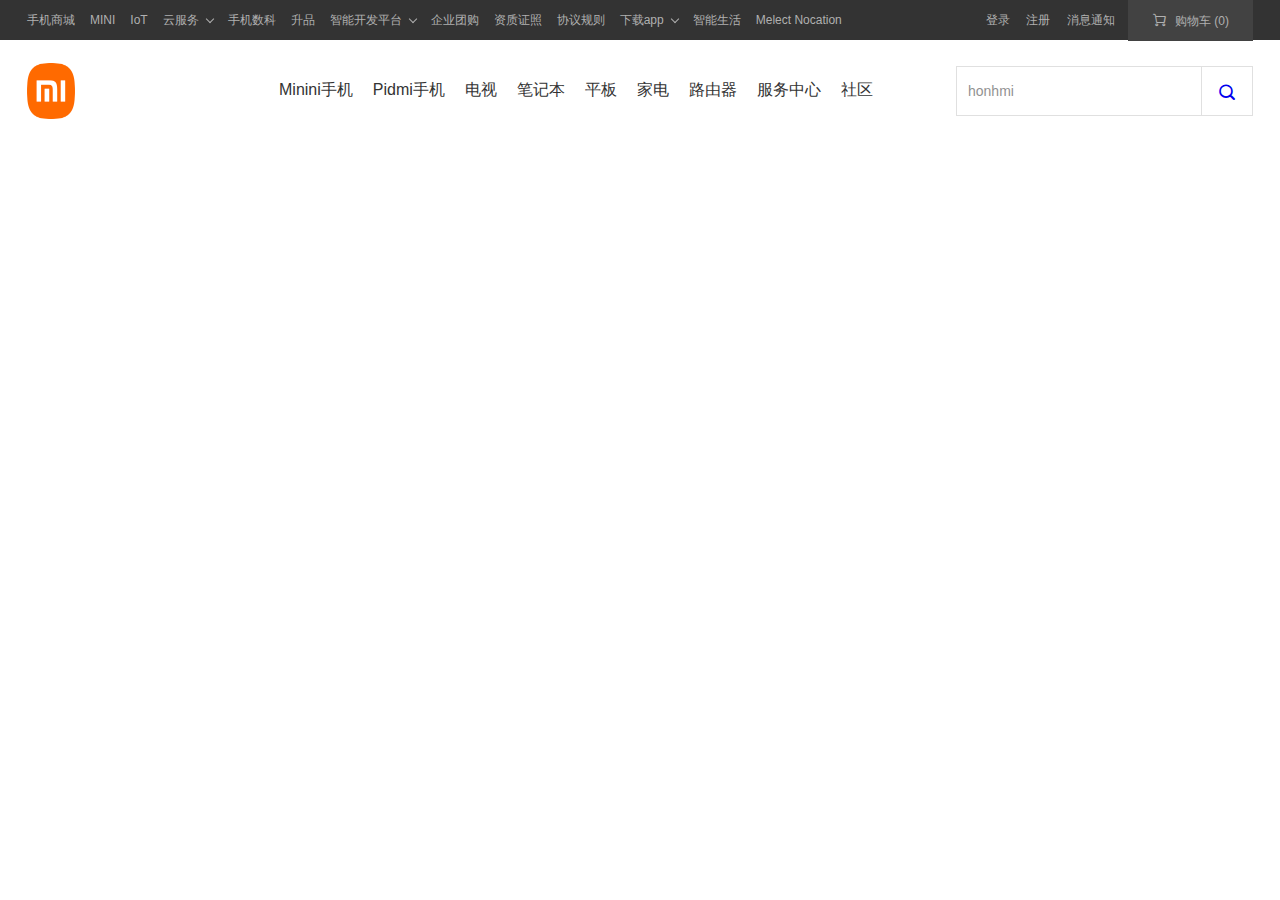
==== index.html @ 2554b826 "03头部完成" ====
<!DOCTYPE html>
<html lang="en">

<head>
  <meta charset="UTF-8">
  <meta http-equiv="X-UA-Compatible" content="IE=edge">
  <meta name="viewport" content="width=device-width, initial-scale=1.0">
  <title>code</title>
  <meta name="description" content="个人练习的code">
  <link rel="stylesheet" href="./src/css/global.css">
  <link rel="stylesheet" href="./src/css/base.css">
  <link rel="stylesheet" href="./src/css/index.css">
  <link rel="stylesheet" href="./src/fonts/iconfont.css">
</head>

<body>
  <!-- header start -->
  <header class="header">
    <!-- site-topbar start -->
    <div class="site-topbar">
      <!-- container start -->
      <div class="container clearfix">
        <nav class="topbar-nav">
          <ul>
            <li><a href="#">手机商城</a></li>
            <li><a href="#">MINI</a></li>
            <li><a href="#">IoT</a></li>
            <li class="submenu active"><a href="#">云服务</a>
            <div class="submenu-list">
              <ul>
                <li><a href="#"><em class="iconfont icon-iconfonticon5"></em> 通讯录</a></li>
                <li><a href="#"><em class="iconfont icon-iconfonticon5"></em> 短信</a></li>
                <li><a href="#"><em class="iconfont icon-iconfonticon5"></em> 云相册</a></li>
                <li><a href="#"><em class="iconfont icon-iconfonticon5"></em> 手机云盘</a></li>
                <li><a href="#"><em class="iconfont icon-iconfonticon5"></em> 笔记（便签）</a></li>
              </ul>
            </div>
            </li>
            <li><a href="#">手机数科</a></li>
            <li><a href="#">升品</a></li>
            <li class="submenu"><a href="#">智能开发平台</a></li>
            <li><a href="#">企业团购</a></li>
            <li><a href="#">资质证照</a></li>
            <li><a href="#">协议规则</a></li>
            <li class="submenu active"><a href="#">下载app</a>
            <div class="appcode">
                <img src="./src/images/wx-img.png" width="87" height="87" alt="下载">
                <p>小米商城APP</p>
              </div>
            </li>
            <li><a href="#">智能生活</a></li>
            <li><a href="#">Melect Nocation</a></li>
          </ul>
        </nav>
        <div class="topbar-cart">
          <a href="#" class="cart-mini">
            <em class="iconfont icon-gouwuche1"></em>
            购物车
            <span>(0)</span>
          </a>
          <div class="cart-menu">购物车中还没有商品，赶紧选购吧！</div>
        </div>
        <div class="topbar-info">
          <a href="#">登录</a>
          <a href="#">注册</a>
          <a href="#">消息通知</a>
        </div>
      </div>
    </div>
    <!-- end site-topbar -->
    <!-- site-header  start-->
    <div class="site-header">
      <div class="container">
        <div class="header-logo">
          <a href="#">
            <img src="./src/images/logo-mi2.png" width="48" height="56" alt="">
          </a>
        </div>
        <nav class="header-nav">
          <ul class="nav-list">
            <li><a href="#">Minini手机</a></li>
            <li><a href="#">Pidmi手机</a></li>
            <li><a href="#">电视</a></li>
            <li><a href="#">笔记本</a></li>
            <li><a href="#">平板</a></li>
            <li><a href="#">家电</a></li>
            <li><a href="#">路由器</a></li>
            <li><a href="#">服务中心</a></li>
            <li><a href="#">社区</a></li>
          </ul>
        </nav>
        <div class="header-search">
          <input type="text" class="search-txt" placeholder="honhmi" />
          <a href="#" class="search-btn iconfont icon-fangdajing"></a>
        </div>
      </div>
    </div>
    <!-- end site-header  -->
  </header>
  <!-- end header -->
    <main class="page">
    <section class="focus-slider container">
      <div class="category"></div>
      <div class="swiper"></div>
    </section>
  </main>
</body>

</html>
---- src/css/global.css ----
@charset "utf-8";

/* --------------------重置样式-------------------------------- */

body,
h1,
h2,
h3,
h4,
h5,
h6,
hr,
p,
blockquote,
dl,
dt,
dd,
ul,
ol,
li,
button,
input,
textarea,
th,
td {
  margin: 0;
  padding: 0;
}

/* 设置默认字体 */
body {
  font-size: 14px;
  font-style: normal;
  font-family: -apple-system, BlinkMacSystemFont, segoe ui, Roboto, helvetica
      neue, Arial, noto sans, sans-serif, apple color emoji, segoe ui emoji, segoe
      ui symbol, noto color emoji;
}

/* 字体太小用户体检不好，让small恢复12px */
small {
  font-size: 12px;
}

h1 {
  font-size: 18px;
}

h2 {
  font-size: 16px;
}

h3 {
  font-size: 14px;
}

h4,
h5,
h6 {
  font-size: 100%;
}

ul,
ol {
  list-style: none;
}

a {
  text-decoration: none;
  background-color: transparent;
}

a:hover,
a:active {
  outline-width: 0;
  text-decoration: none;
}

/* 重置表格 */
table {
  border-collapse: collapse;
  border-spacing: 0;
}

/* 重置hr */
hr {
  border: 0;
  height: 1px;
}

/* 图形图片 */
img {
  border-style: none;
}

img:not([src]) {
  display: none;
}

svg:not(:root) {
  overflow: hidden;
}

/* 下面的操作是针对于html5页面布局准备的，不支持ie6~8以及其他低版本的浏览器 */
html {
  /* 禁用系统默认菜单 */
  -webkit-touch-callout: none;
  /* 关闭iphone & Android的浏览器纵向和横向模式中自动调整字体大小的功能 */
  -webkit-text-size-adjust: 100%;
}

input,
textarea,
button,
a {
  /* 表单或者a标签在手机点击时会出现边框或彩色的背景区域，意思是去除点击背景框 */
  -webkit-tap-highlight-color: rgba(0, 0, 0, 0);
}

/* 重置html5元素的默认样式 */
article,
aside,
details,
figcaption,
figure,
footer,
header,
main,
menu,
nav,
section,
summary {
  display: block;
}

audio,
canvas,
progress,
video {
  display: inline-block;
}

audio:not([controls]),
video:not([controls]) {
  display: none;
  height: 0;
}

progress {
  vertical-align: baseline;
}

mark {
  background-color: #ff0;
  color: #000;
}

sub,
sup {
  position: relative;
  font-size: 75%;
  line-height: 0;
  vertical-align: baseline;
}

sub {
  bottom: -0.25em;
}

sup {
  top: -0.5em;
}

button,
input,
select,
textarea {
  font-size: 100%;
  outline: 0;
}

button,
input {
  overflow: visible;
}

button,
select {
  text-transform: none;
}

textarea {
  overflow: auto;
}

button,
html [type="button"],
[type="reset"],
[type="submit"] {
  -webkit-appearance: button;
}

button::-moz-focus-inner,
[type="button"]::-moz-focus-inner,
[type="reset"]::-moz-focus-inner,
[type="submit"]::-moz-focus-inner {
  border-style: none;
  padding: 0;
}

button:-moz-focusring,
[type="button"]:-moz-focusring,
[type="reset"]:-moz-focusring,
[type="submit"]:-moz-focusring {
  outline: 1px dotted ButtonText;
}

[type="checkbox"],
[type="radio"] {
  box-sizing: border-box;
  padding: 0;
}

[type="number"]::-webkit-inner-spin-button,
[type="number"]::-webkit-outer-spin-button {
  height: auto;
}

[type="search"] {
  -webkit-appearance: textfield;
  outline-offset: -2px;
}

[type="search"]::-webkit-search-cancel-button,
[type="search"]::-webkit-search-decoration {
  -webkit-appearance: none;
}

::-webkit-input-placeholder {
  color: inherit;
  opacity: 0.54;
}

::-webkit-file-upload-button {
  -webkit-appearance: button;
  font: inherit;
}
---- src/css/base.css ----
@font-face {
  font-family: 'PingFangSCRegular';
  src: url('../fonts/PingFangSCRegular.ttf') format('truetype');
}
/* 使用继承性给Body字体 */
body {
  font: 14px/1.5 PingFangSCRegular, Arial, Microsoft Yahei;
  color: #333;
  background-color: #fff;
  min-width: 1226px;
}

.container {
  width: 1226px;
  margin: 0 auto;
}

.clearfix:after {
  display: block;
  content:'';
  clear: both;
}
.db{
  display: block;
}

.dib{
  display: inline-block;
}

.tac {
  text-align: center;
}
---- src/css/index.css ----
.site-topbar {
  height: 40px;
  background-color: #333;
  font-size: 12px;
  line-height: 40px;
}
.site-topbar  a {
  color: #B0B0B0;
}
.site-topbar .topbar-nav > ul > li {
  float: left;
  margin-right: 15px;
}
.site-topbar .topbar-nav > ul > li.submenu {
  padding-right: 14px;
  position: relative;
}  
.site-topbar .topbar-nav > ul > li.submenu::after {
  position: absolute;
  top: 50%;
  right: 0;
  display: block;
  content: '';
  width: 5px;
  height: 5px;
  border-right: 1px solid #B0B0B0;
  border-bottom: 1px solid #B0B0B0;
  transform:  translateY(-4px) rotate(45deg);
  transition:  transform .2s ease 0s;
}
/* 鼠标触控 箭头旋转 */
.site-topbar .topbar-nav > ul > li.submenu:hover::after{
  transform: translateY(0) rotate(225deg);
  border-color: #fff;
}
/* 实心三角形  */
.site-topbar .topbar-nav > ul > li.active::before{
  position: absolute;
  bottom: 0;
  left: 50%;
  content: '';
  width: 0;
  height: 0;
  margin-left: -3px;
  border: 6px solid transparent;
  border-bottom-color: #fff;
  display: none;
}
.site-topbar .topbar-nav > ul > li.active:hover::before{
  display: block;
}
.site-topbar .topbar-info {
  float: right;
}

.site-topbar .topbar-info a {
  margin-right: 13px;
}
.site-topbar .topbar-nav > ul > li a:hover,
.site-topbar .topbar-info > a:hover {
  color: #fff;
}
/* 购物车 */
 .site-topbar .topbar-cart {
  position: relative;
float: right;
} 
 .site-topbar .topbar-cart .cart-mini {
  display: block;
  background-color: #424242;
  padding: 0 24px;
} 
.site-topbar .topbar-cart .cart-mini em{
  margin-right: 4px;
  vertical-align: -1px;
  font-size: 16px;
}

.site-topbar .topbar-cart .cart-mini:hover{
  color: #FF6A00;
  background-color: #fff;
}
/* 购物车菜单 */

.site-topbar .topbar-cart .cart-menu {
  position: absolute;
  top: 40px;
  right: 0;
  width: 316px;
  /* height: 50px; */
  background-color: #fff;
  text-align: center;
  /* padding:25px 0 25px; */
  box-shadow: 0px 1px 7px 0px rgba(0,0,0,0.3);
  /* yincang */
  height: 0;
  overflow: hidden;
  transition: height 0.3s,padding 0.3s;
  z-index: 10;
}
/* 显示  */
.site-topbar .topbar-cart:hover .cart-menu  {
  padding: 25px 0 25px;
  height: 50px;
  
}
/* 云服务 */
.site-topbar .topbar-nav > ul > li.submenu  .submenu-list{
  position: absolute;
  top: 40px;
  left: 50%;
  margin-left: -52.5px;
  width: 105px;
  background-color: #fff;
  box-shadow: 0px 1px 7px 0px rgba(0,0,0,0.3);
  /* 动画  */
  height: 0;
  overflow: hidden;
  transition: height .2s;
}

.site-topbar .topbar-nav > ul > li.submenu:hover .submenu-list {
  height: 180px;
}

.site-topbar .topbar-nav  .submenu-list > ul > li {
  line-height: 35px;
}
.site-topbar .topbar-nav > ul > li.submenu .submenu-list ul > li >a  em {
  width: 16px;
  height: 16px;
  margin: 0 3px 0 6px;
}

.site-topbar .submenu-list > ul > li > a:hover {
  color: #FF6A00;
}
/* 下载APP */
.site-topbar .topbar-nav > ul > li.submenu .appcode {
  position: absolute;
  top: 40px;
  left: 50%;
  margin-left: -62px;
  width: 124px;
  height: 0;
  background-color: #fff;
  box-shadow: 0px 1px 7px 0px rgba(0,0,0,0.3);
  transition: all .2s;
  text-align: center;
  font-size: 14px;
  line-height: 1;
  color: #333;
  height: 0;
  overflow: hidden;
}
.site-topbar .topbar-nav > ul > li.submenu .appcode > img {
  display: block;
  margin: 17px auto 16px;
}
.site-topbar .topbar-nav > ul > li.submenu:hover .appcode {
  height: 148px;
}

/* 头部 */

.site-header .header-logo{
  float: left;
  margin-top: 23px;
}

.site-header .header-nav {
  float: left;
}

/* 搜索框 */
.site-header .header-search {
  width: 297px;
  float: right;
  margin-top: 25px;
  background-color: #FF6A00;
}
.site-header .header-search .search-txt {
  width: 245px;
  height: 50px;
  border: 1px solid #e0e0e0;
  border-right: none;
  color: #333;
  font-size: 14px;
  line-height: 50px;
  padding: 0 11px;
  box-sizing: border-box;
  float: left;
}
.site-header .header-search .search-btn {
  display: block;
  width: 52px;
  height: 50px;
  background-color: #fff;
  border: 1px solid #e0e0e0;
  box-sizing: border-box;
  float: left;
  font-size: 18px;
  text-align: center;
  line-height: 50px;
}
.site-header .header-search .search-btn:hover{
  background-color: #FF6A00;
  color: #fff;
  border-color: #FF6A00;
}
/* 鼠标触碰到后整体颜色发生变化 */
.site-header .header-search:hover .search-txt,
.site-header .header-search:hover.search-btn{
  border-color: #9d9999;
}
/* 鼠标点击获取焦点时，边框样式停留 */
.site-header .header-search .search-txt:focus,
.site-header  .header-search .search-txt:focus + .search-btn{
  border-color: #FF6A00;
}
/* logo */
.site-header .header-logo a:active img{
  transform: scale(0.6);
}
.site-header .header-nav .nav-list{
  margin-left: 194px;
}
.site-header .header-nav .nav-list> li {
  float: left;
  padding: 38px 10px;
}
.site-header .header-nav .nav-list> li > a {
  font-size: 16px;
  color: #333;
}
.site-header .header-nav .nav-list> li > a:hover {
  color: #FF6A00;
}
---- src/fonts/iconfont.css ----
@font-face {
  font-family: 'iconfont';
  src: url('iconfont.eot?t=1548064192113'); /* IE9 */
  src: url('iconfont.eot?t=1548064192113#iefix') format('embedded-opentype'),
    /* IE6-IE8 */
      url('[data-uri]')
      format('woff2'),
    url('iconfont.woff?t=1548064192113') format('woff'),
    url('iconfont.ttf?t=1548064192113') format('truetype'),
    /* chrome, firefox, opera, Safari, Android, iOS 4.2+ */
      url('iconfont.svg?t=1548064192113#iconfont') format('svg'),
    /* iOS 4.1- */
      url('//at.alicdn.com/t/c/font_3614949_z9vpbly469.woff2?t=1661675355463')
      format('woff2'),
    url('//at.alicdn.com/t/c/font_3614949_z9vpbly469.woff?t=1661675355463')
      format('woff'),
    url('//at.alicdn.com/t/c/font_3614949_z9vpbly469.ttf?t=1661675355463')
      format('truetype');
}

.iconfont {
  font-family: 'iconfont' !important;
  font-size: 16px;
  font-style: normal;
  -webkit-font-smoothing: antialiased;
  -moz-osx-font-smoothing: grayscale;
}

.icon-15tianwuliyoutuihuo:before {
  content: '\e606';
}

.icon-liwu:before {
  content: '\e657';
}

.icon-iconfonticon5:before {
  content: '\e615';
}

.icon-shouji01:before {
  content: '\e622';
}

.icon-gouwuche:before {
  content: '\e653';
}

.icon-icon:before {
  content: '\e666';
}

.icon-zhizhen:before {
  content: '\e64d';
}

.icon-jiantou2:before {
  content: '\e63e';
}

.icon-youjiantou:before {
  content: '\e658';
}

.icon-buoumaotubiao46:before {
  content: '\e629';
}

.icon-jiantouyou:before {
  content: '\e62a';
}

.icon-fangdajing:before {
  content: '\e63d';
}

.icon-jiantou:before {
  content: '\e616';
}

.icon-jiantou_zuo:before {
  content: '\e617';
}

.icon-duihua:before {
  content: '\e710';
}

.icon-dianhuaqia:before {
  content: '\e733';
}

.icon-chongzhijilu:before {
  content: '\e64c';
}

.icon-gouwuche1:before {
  content: '\e735';
}

.icon-kefu:before {
  content: '\e6ab';
}

.icon-liwu1:before {
  content: '\e62b';
}

.icon-qitianwuliyoutuihuan:before {
  content: '\e63f';
}

.icon-F:before {
  content: '\e61f';
}

.icon-xiangyou2:before {
  content: '\e776';
}
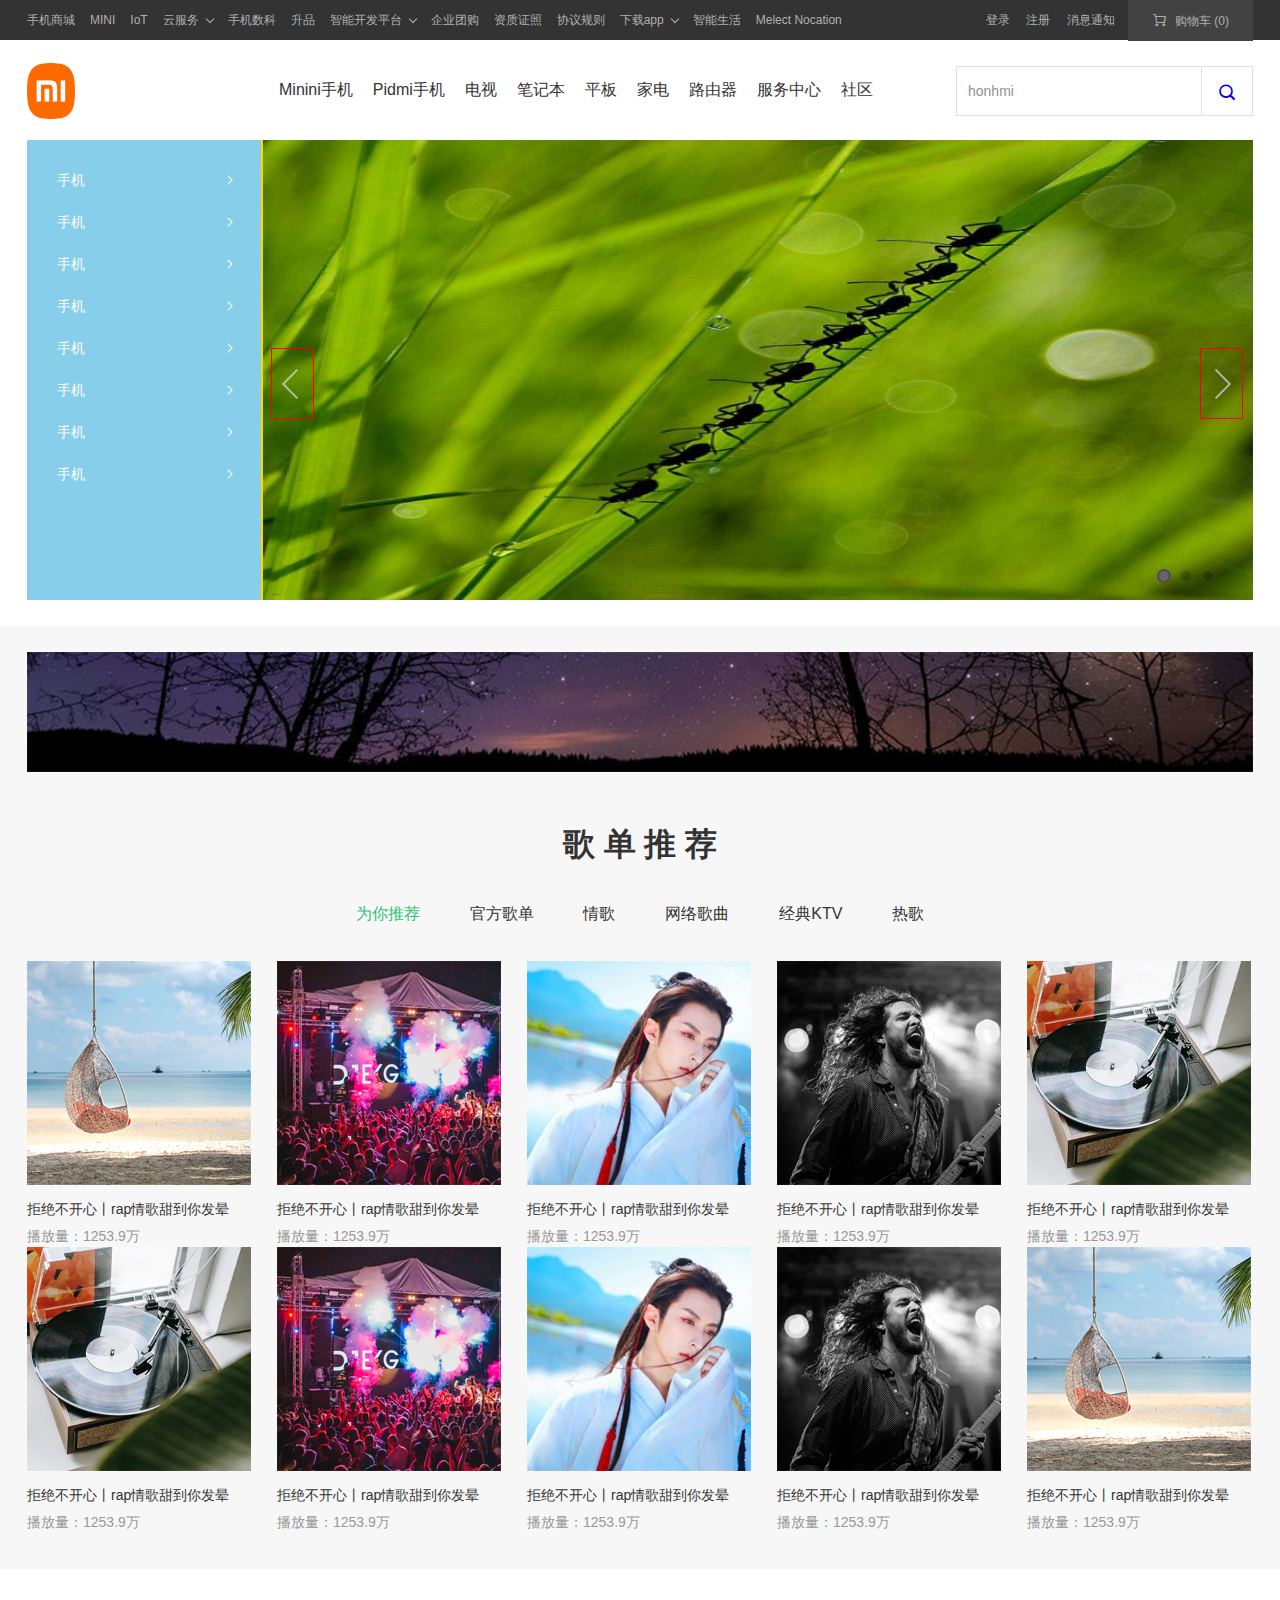
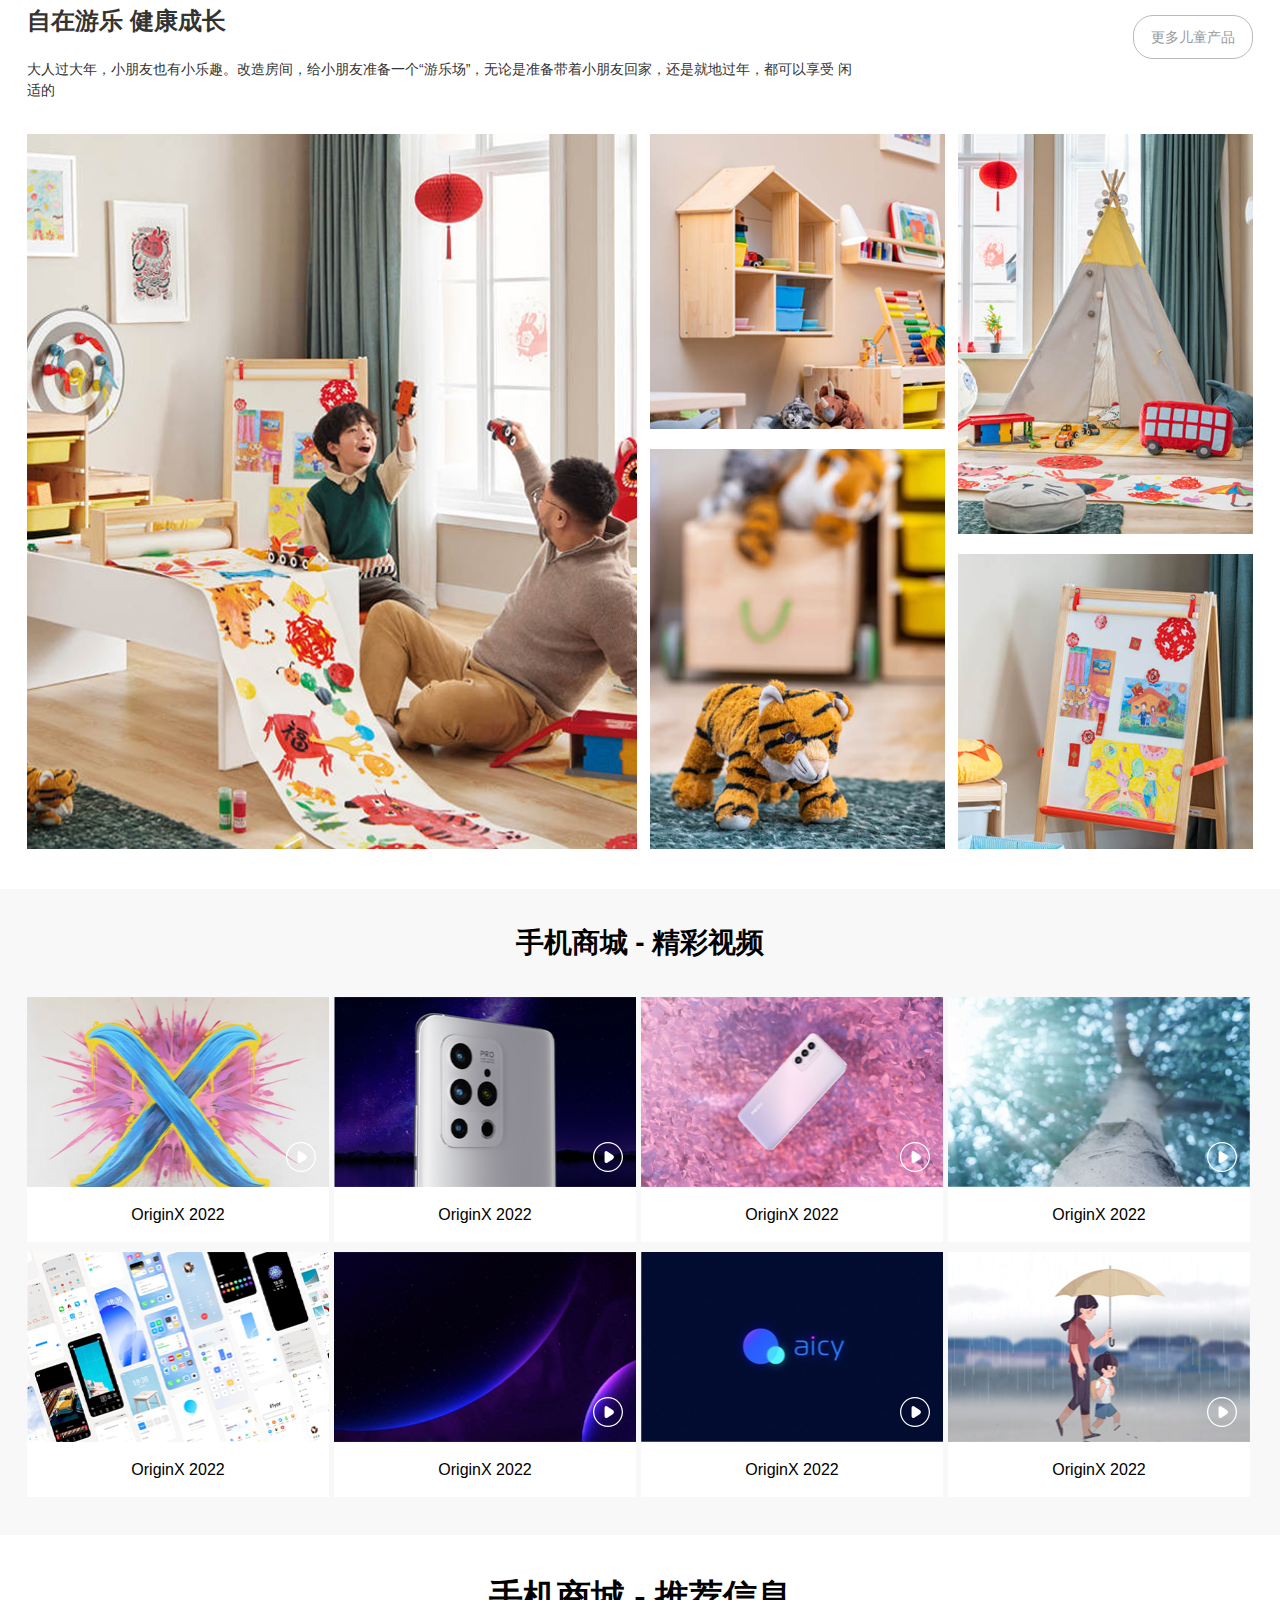
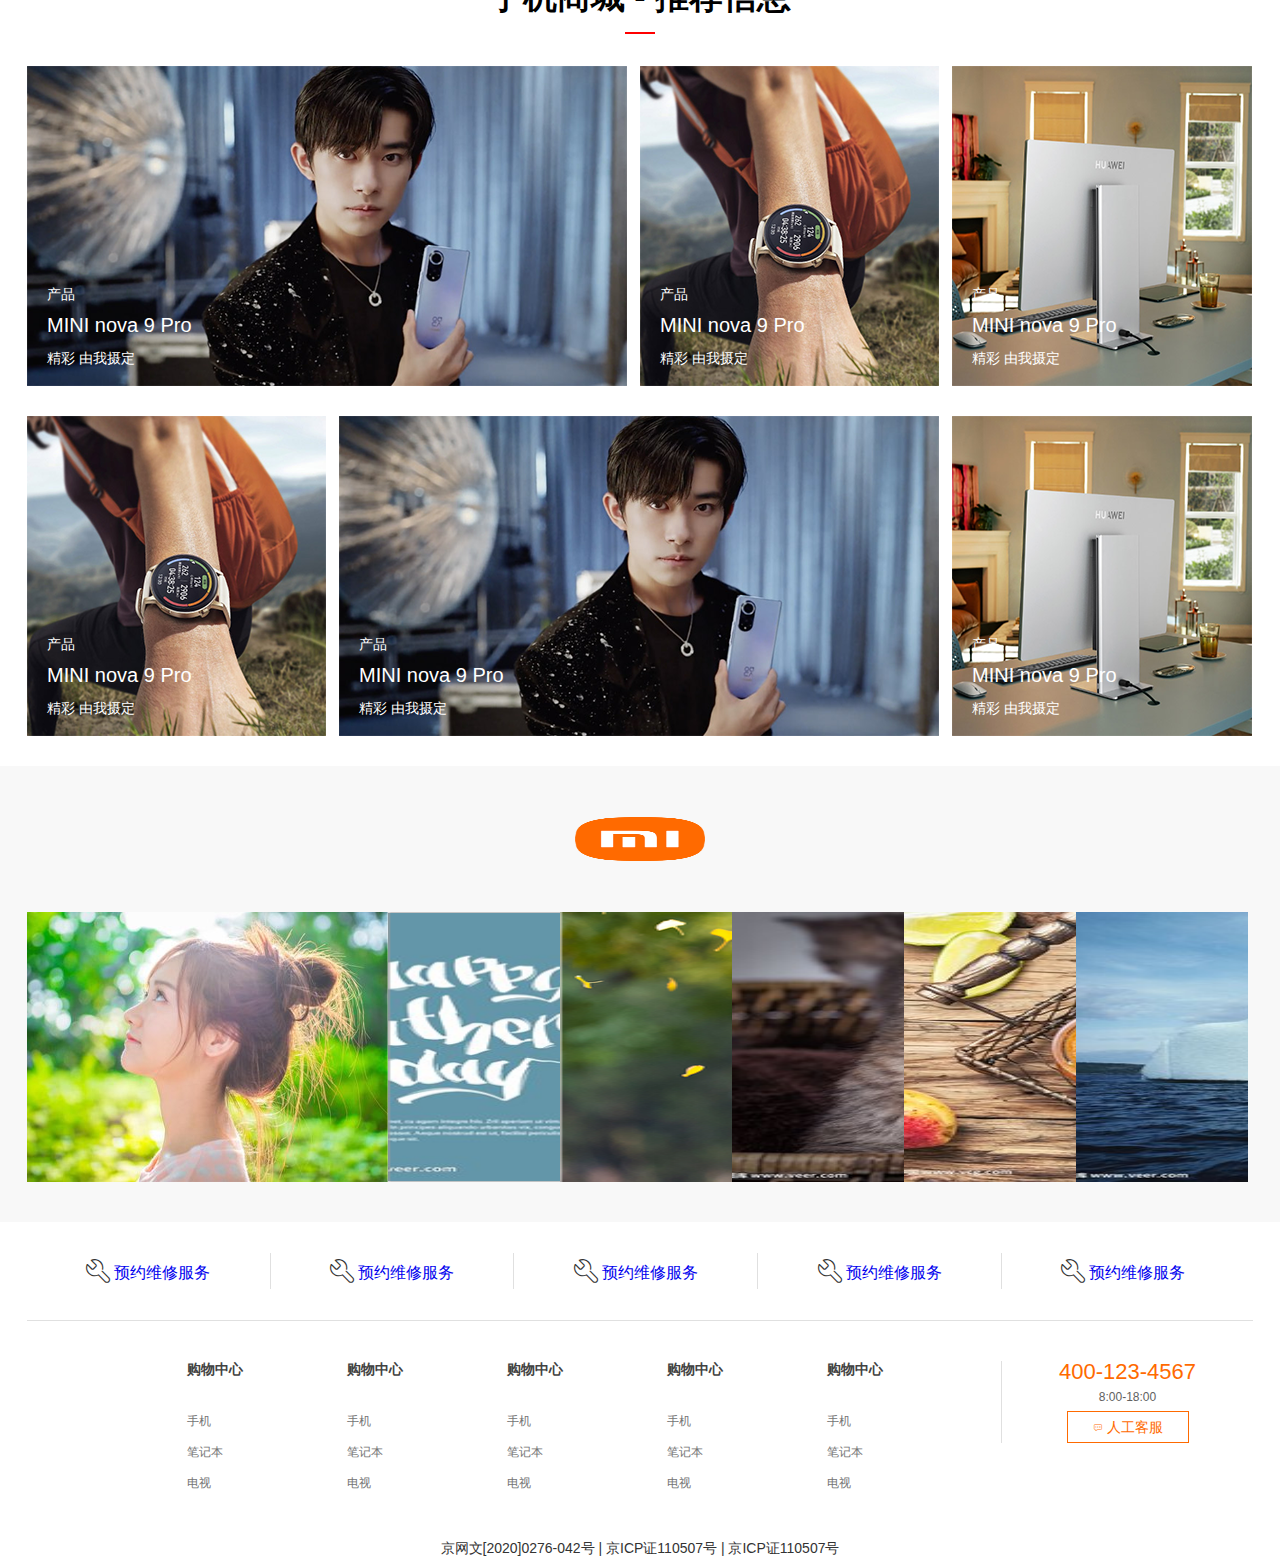
==== commit 286b6dd9: "04pc端完成" ====
--- a/index.html
+++ b/index.html
@@ -9,6 +9,7 @@
   <meta name="description" content="个人练习的code">
   <link rel="stylesheet" href="./src/css/global.css">
   <link rel="stylesheet" href="./src/css/base.css">
+  <link rel="stylesheet" href="./src/css/swiper-bundle.min.css">
   <link rel="stylesheet" href="./src/css/index.css">
   <link rel="stylesheet" href="./src/fonts/iconfont.css">
 </head>
@@ -26,15 +27,15 @@
             <li><a href="#">MINI</a></li>
             <li><a href="#">IoT</a></li>
             <li class="submenu active"><a href="#">云服务</a>
-            <div class="submenu-list">
-              <ul>
-                <li><a href="#"><em class="iconfont icon-iconfonticon5"></em> 通讯录</a></li>
-                <li><a href="#"><em class="iconfont icon-iconfonticon5"></em> 短信</a></li>
-                <li><a href="#"><em class="iconfont icon-iconfonticon5"></em> 云相册</a></li>
-                <li><a href="#"><em class="iconfont icon-iconfonticon5"></em> 手机云盘</a></li>
-                <li><a href="#"><em class="iconfont icon-iconfonticon5"></em> 笔记（便签）</a></li>
-              </ul>
-            </div>
+              <div class="submenu-list">
+                <ul>
+                  <li><a href="#"><em class="iconfont icon-iconfonticon5"></em> 通讯录</a></li>
+                  <li><a href="#"><em class="iconfont icon-iconfonticon5"></em> 短信</a></li>
+                  <li><a href="#"><em class="iconfont icon-iconfonticon5"></em> 云相册</a></li>
+                  <li><a href="#"><em class="iconfont icon-iconfonticon5"></em> 手机云盘</a></li>
+                  <li><a href="#"><em class="iconfont icon-iconfonticon5"></em> 笔记（便签）</a></li>
+                </ul>
+              </div>
             </li>
             <li><a href="#">手机数科</a></li>
             <li><a href="#">升品</a></li>
@@ -43,7 +44,7 @@
             <li><a href="#">资质证照</a></li>
             <li><a href="#">协议规则</a></li>
             <li class="submenu active"><a href="#">下载app</a>
-            <div class="appcode">
+              <div class="appcode">
                 <img src="./src/images/wx-img.png" width="87" height="87" alt="下载">
                 <p>小米商城APP</p>
               </div>
@@ -70,7 +71,7 @@
     <!-- end site-topbar -->
     <!-- site-header  start-->
     <div class="site-header">
-      <div class="container">
+      <div class="container clearfix">
         <div class="header-logo">
           <a href="#">
             <img src="./src/images/logo-mi2.png" width="48" height="56" alt="">
@@ -98,12 +99,537 @@
     <!-- end site-header  -->
   </header>
   <!-- end header -->
-    <main class="page">
+  <main class="page">
     <section class="focus-slider container">
-      <div class="category"></div>
-      <div class="swiper"></div>
+      <div class="category">
+        <ul>
+          <li><a href="#"><em class="iconfont icon-jiantou"></em>手机</a>
+            <div class="navs">
+              <a href="#"><img src="./src/images/grid-mi-05.webp" width="40" alt="小米啊">RedMi K60</a>
+              <a href="#"><img src="./src/images/grid-mi-05.webp" width="40" alt="小米啊">RedMi K60</a>
+              <a href="#"><img src="./src/images/grid-mi-05.webp" width="40" alt="小米啊">RedMi K60</a>
+              <a href="#"><img src="./src/images/grid-mi-05.webp" width="40" alt="小米啊">RedMi K60</a>
+              <a href="#"><img src="./src/images/grid-mi-05.webp" width="40" alt="小米啊">RedMi K60</a>
+              <a href="#"><img src="./src/images/grid-mi-05.webp" width="40" alt="小米啊">RedMi K60</a>
+            </div>
+          </li>
+          <li><a href="#"><em class="iconfont icon-jiantou"></em>手机</a>
+            <div class="navs">
+              <a href="#"><img src="./src/images/grid-mi-05.webp" width="40" alt="小米啊">RedMi K60</a>
+              <a href="#"><img src="./src/images/grid-mi-05.webp" width="40" alt="小米啊">RedMi K60</a>
+              <a href="#"><img src="./src/images/grid-mi-05.webp" width="40" alt="小米啊">RedMi K60</a>
+              <a href="#"><img src="./src/images/grid-mi-05.webp" width="40" alt="小米啊">RedMi K60</a>
+              <a href="#"><img src="./src/images/grid-mi-05.webp" width="40" alt="小米啊">RedMi K60</a>
+              <a href="#"><img src="./src/images/grid-mi-05.webp" width="40" alt="小米啊">RedMi K60</a>
+            </div>
+          </li>
+          <li><a href="#"><em class="iconfont icon-jiantou"></em>手机</a>
+            <div class="navs">
+              <a href="#"><img src="./src/images/grid-mi-05.webp" width="40" alt="小米啊">RedMi K60</a>
+              <a href="#"><img src="./src/images/grid-mi-05.webp" width="40" alt="小米啊">RedMi K60</a>
+              <a href="#"><img src="./src/images/grid-mi-05.webp" width="40" alt="小米啊">RedMi K60</a>
+              <a href="#"><img src="./src/images/grid-mi-05.webp" width="40" alt="小米啊">RedMi K60</a>
+              <a href="#"><img src="./src/images/grid-mi-05.webp" width="40" alt="小米啊">RedMi K60</a>
+              <a href="#"><img src="./src/images/grid-mi-05.webp" width="40" alt="小米啊">RedMi K60</a>
+            </div>
+          </li>
+          <li><a href="#"><em class="iconfont icon-jiantou"></em>手机</a>
+            <div class="navs">
+              <a href="#"><img src="./src/images/grid-mi-05.webp" width="40" alt="小米啊">RedMi K60</a>
+              <a href="#"><img src="./src/images/grid-mi-05.webp" width="40" alt="小米啊">RedMi K60</a>
+              <a href="#"><img src="./src/images/grid-mi-05.webp" width="40" alt="小米啊">RedMi K60</a>
+              <a href="#"><img src="./src/images/grid-mi-05.webp" width="40" alt="小米啊">RedMi K60</a>
+              <a href="#"><img src="./src/images/grid-mi-05.webp" width="40" alt="小米啊">RedMi K60</a>
+              <a href="#"><img src="./src/images/grid-mi-05.webp" width="40" alt="小米啊">RedMi K60</a>
+            </div>
+          </li>
+          <li><a href="#"><em class="iconfont icon-jiantou"></em>手机</a>
+            <div class="navs">
+              <a href="#"><img src="./src/images/grid-mi-05.webp" width="40" alt="小米啊">RedMi K60</a>
+              <a href="#"><img src="./src/images/grid-mi-05.webp" width="40" alt="小米啊">RedMi K60</a>
+              <a href="#"><img src="./src/images/grid-mi-05.webp" width="40" alt="小米啊">RedMi K60</a>
+              <a href="#"><img src="./src/images/grid-mi-05.webp" width="40" alt="小米啊">RedMi K60</a>
+              <a href="#"><img src="./src/images/grid-mi-05.webp" width="40" alt="小米啊">RedMi K60</a>
+              <a href="#"><img src="./src/images/grid-mi-05.webp" width="40" alt="小米啊">RedMi K60</a>
+            </div>
+          </li>
+          <li><a href="#"><em class="iconfont icon-jiantou"></em>手机</a>
+            <div class="navs">
+              <a href="#"><img src="./src/images/grid-mi-05.webp" width="40" alt="小米啊">RedMi K60</a>
+              <a href="#"><img src="./src/images/grid-mi-05.webp" width="40" alt="小米啊">RedMi K60</a>
+              <a href="#"><img src="./src/images/grid-mi-05.webp" width="40" alt="小米啊">RedMi K60</a>
+              <a href="#"><img src="./src/images/grid-mi-05.webp" width="40" alt="小米啊">RedMi K60</a>
+              <a href="#"><img src="./src/images/grid-mi-05.webp" width="40" alt="小米啊">RedMi K60</a>
+              <a href="#"><img src="./src/images/grid-mi-05.webp" width="40" alt="小米啊">RedMi K60</a>
+            </div>
+          </li>
+          <li><a href="#"><em class="iconfont icon-jiantou"></em>手机</a>
+            <div class="navs">
+              <a href="#"><img src="./src/images/grid-mi-05.webp" width="40" alt="小米啊">RedMi K60</a>
+              <a href="#"><img src="./src/images/grid-mi-05.webp" width="40" alt="小米啊">RedMi K60</a>
+              <a href="#"><img src="./src/images/grid-mi-05.webp" width="40" alt="小米啊">RedMi K60</a>
+              <a href="#"><img src="./src/images/grid-mi-05.webp" width="40" alt="小米啊">RedMi K60</a>
+              <a href="#"><img src="./src/images/grid-mi-05.webp" width="40" alt="小米啊">RedMi K60</a>
+              <a href="#"><img src="./src/images/grid-mi-05.webp" width="40" alt="小米啊">RedMi K60</a>
+            </div>
+          </li>
+          <li><a href="#"><em class="iconfont icon-jiantou"></em>手机</a>
+            <div class="navs">
+              <a href="#"><img src="./src/images/grid-mi-05.webp" width="40" alt="小米啊">RedMi K60</a>
+              <a href="#"><img src="./src/images/grid-mi-05.webp" width="40" alt="小米啊">RedMi K60</a>
+              <a href="#"><img src="./src/images/grid-mi-05.webp" width="40" alt="小米啊">RedMi K60</a>
+              <a href="#"><img src="./src/images/grid-mi-05.webp" width="40" alt="小米啊">RedMi K60</a>
+              <a href="#"><img src="./src/images/grid-mi-05.webp" width="40" alt="小米啊">RedMi K60</a>
+              <a href="#"><img src="./src/images/grid-mi-05.webp" width="40" alt="小米啊">RedMi K60</a>
+            </div>
+          </li>
+        </ul>
+      </div>
+      <!-- swiper start -->
+      <div class="swiper mySwiper">
+        <div class="swiper-wrapper">
+          <div class="swiper-slide">
+            <img src="./src/images/nature-1.jpg" width="990" height="460" />
+          </div>
+          <div class="swiper-slide">
+            <img src="./src/images/nature-2.jpg" width="990" height="460" />
+          </div>
+          <div class="swiper-slide">
+            <img src="./src/images/nature-3.jpg" width="990" height="460" />
+          </div>
+        </div>
+        <div class="swiper-button-next swiper-button"></div>
+        <div class="swiper-button-prev swiper-button"></div>
+        <div class="swiper-pagination"></div>
+      </div>
+      <!-- swiper end -->
     </section>
+    <!-- recommend start -->
+    <section class="recommend">
+      <div class="index-banner">
+        <a href="#">
+          <img src="./src/images/bar.png" width="1226" height="120" alt="">
+        </a>
+      </div>
+      <!--  -->
+      <div class="music container">
+        <h2 class="m-title">歌 单 推 荐</h2>
+        <div class="m-tab">
+          <a href="#" class="active">为你推荐</a>
+          <a href="#">官方歌单</a>
+          <a href="#">情歌</a>
+          <a href="#">网络歌曲</a>
+          <a href="#">经典KTV</a>
+          <a href="#">热歌</a>
+        </div>
+        <div class="item clearfix">
+          <ul class="itemlist">
+            <li><a href="#"><img src="./src/images/图1.png" width="224" height="224" alt="">
+                <i class="mask"></i>
+                <i class="play"></i>
+              </a>
+              <p class="item-txt"><a href="#">拒绝不开心丨rap情歌甜到你发晕</a></p>
+              <span>播放量：1253.9万</span>
+            </li>
+            <li><a href="#"><img src="./src/images/图2.png" width="224" height="224" alt=""></a>
+              <p class="item-txt"><a href="#">拒绝不开心丨rap情歌甜到你发晕</a></p>
+              <span>播放量：1253.9万</span>
+            </li>
+            <li><a href="#"><img src="./src/images/图3.png" width="224" height="224" alt=""></a>
+              <p class="item-txt"><a href="#">拒绝不开心丨rap情歌甜到你发晕</a></p>
+              <span>播放量：1253.9万</span>
+            </li>
+            <li><a href="#"><img src="./src/images/图4.png" width="224" height="224" alt=""></a>
+              <p class="item-txt"><a href="#">拒绝不开心丨rap情歌甜到你发晕</a></p>
+              <span>播放量：1253.9万</span>
+            </li>
+            <li><a href="#"><img src="./src/images/图5.png" width="224" height="224" alt=""></a>
+              <p class="item-txt"><a href="#">拒绝不开心丨rap情歌甜到你发晕</a></p>
+              <span>播放量：1253.9万</span>
+            </li>
+          </ul>
+          <ul class="itemlist">
+            <li><a href="#"><img src="./src/images/图5.png" width="224" height="224" alt="">
+                <i class="mask"></i>
+                <i class="play"></i>
+              </a>
+              <p class="item-txt"><a href="#">拒绝不开心丨rap情歌甜到你发晕</a></p>
+              <span>播放量：1253.9万</span>
+            </li>
+            <li><a href="#"><img src="./src/images/图2.png" width="224" height="224" alt=""></a>
+              <p class="item-txt"><a href="#">拒绝不开心丨rap情歌甜到你发晕</a></p>
+              <span>播放量：1253.9万</span>
+            </li>
+            <li><a href="#"><img src="./src/images/图3.png" width="224" height="224" alt=""></a>
+              <p class="item-txt"><a href="#">拒绝不开心丨rap情歌甜到你发晕</a></p>
+              <span>播放量：1253.9万</span>
+            </li>
+            <li><a href="#"><img src="./src/images/图4.png" width="224" height="224" alt=""></a>
+              <p class="item-txt"><a href="#">拒绝不开心丨rap情歌甜到你发晕</a></p>
+              <span>播放量：1253.9万</span>
+            </li>
+            <li><a href="#"><img src="./src/images/图1.png" width="224" height="224" alt=""></a>
+              <p class="item-txt"><a href="#">拒绝不开心丨rap情歌甜到你发晕</a></p>
+              <span>播放量：1253.9万</span>
+            </li>
+          </ul>
+        </div>
+      </div>
+    </section>
+    <!-- playground start -->
+    <section class="playground container">
+      <div class="play-header clearfix">
+        <div class="header-title">
+          <h2>自在游乐 健康成长</h2>
+          <p>大人过大年，小朋友也有小乐趣。改造房间，给小朋友准备一个“游乐场”，无论是准备带着小朋友回家，还是就地过年，都可以享受 闲适的</p>
+        </div>
+        <div class="more"><a href="#">更多儿童产品</a></div>
+      </div>
+      <div class="play-con clearfix">
+        <div class="con-l">
+          <a href="#" class="dot">
+            <div class="dot-tips">
+              <h3>DUNDRA 敦德拉</h3>
+              <p>带储物空间的活动桌</p>
+              <span>
+                <i>￥</i>999<i>.00</i></span>
+            </div>
+          </a>
+          <a href="#" class="dot dot-2"></a>
+          <a href="#" class="dot dot-3"></a>
+        </div>
+        <div class="con-m">
+          <div class="con-ml">
+            <a href="#" class="dot dot-4">
+              <div class="dot-tips">
+                <h3>DUNDRA 敦德拉</h3>
+                <p>带储物空间的活动桌</p>
+                <span>
+                  <i>￥</i>999<i>.00</i></span>
+              </div>
+            </a>
+          </div>
+          <div class="con-m2">
+            <a href="#" class="dot dot-5">
+              <div class="dot-tips">
+                <h3>DUNDRA 敦德拉</h3>
+                <p>带储物空间的活动桌</p>
+                <span>
+                  <i>￥</i>999<i>.00</i></span>
+              </div>
+            </a>
+          </div>
+        </div>
+        <div class="con-r">
+          <div class="con-r1"></div>
+          <div class="con-r2"></div>
+        </div>
+      </div>
+    </section>
+    <!-- playground end -->
+    <!-- video start -->
+    <section class="video clearfix">
+      <div class="container">
+        <h2>手机商城 - 精彩视频</h2>
+        <ul>
+          <li><a href="#"><img src="./src/images/v1.png" width="302" height="190" alt=""></a>
+            <p>OriginX 2022</p><span class="video-play"></span>
+          </li>
+          <li><a href="#"><img src="./src/images/v2.png" width="302" height="190" alt=""></a>
+            <p>OriginX 2022</p><span class="video-play"></span>
+          </li>
+          <li><a href="#"><img src="./src/images/v3.png" width="302" height="190" alt=""></a>
+            <p>OriginX 2022</p><span class="video-play"></span>
+          </li>
+          <li><a href="#"><img src="./src/images/v4.png" width="302" height="190" alt=""></a>
+            <p>OriginX 2022</p><span class="video-play"></span>
+          </li>
+          <li><a href="#"><img src="./src/images/v5.png" width="302" height="190" alt=""></a>
+            <p>OriginX 2022</p><span class="video-play"></span>
+          </li>
+          <li><a href="#"><img src="./src/images/v6.png" width="302" height="190" alt=""></a>
+            <p>OriginX 2022</p><span class="video-play"></span>
+          </li>
+          <li><a href="#"><img src="./src/images/v7.png" width="302" height="190" alt=""></a>
+            <p>OriginX 2022</p><span class="video-play"></span>
+          </li>
+          <li><a href="#"><img src="./src/images/v8.png" width="302" height="190" alt=""></a>
+            <p>OriginX 2022</p><span class="video-play"></span>
+          </li>
+        </ul>
+      </div>
+    </section>
+    <!-- video end -->
+    <!-- mall start -->
+    <section class="mail clearfix">
+      <div class="container">
+        <h2>手机商城 - 推荐信息</h2>
+        <ul>
+          <li>
+            <a href="#">
+              <img src="./src/images/m1.png" width="" height="" alt="">
+              <div class="mail-info">
+                <span>产品</span>
+                <p class="mail-title">MINI nova 9 Pro</p>
+                <span>精彩 由我摄定</span>
+                <p class="mail-more">
+                  <span>了解更多</span>
+                  <i class="iconfont icon-youjiantou"></i>
+                </p>
+              </div>
+              <div class="mail-shadow"></div>
+            </a>
+          </li>
+          <li>
+            <a href="#">
+              <img src="./src/images/m2.png" width="" height="" alt="">
+              <div class="mail-info">
+                <span>产品</span>
+                <p class="mail-title">MINI nova 9 Pro</p>
+                <span>精彩 由我摄定</span>
+                <p class="mail-more">
+                  <span>了解更多</span>
+                  <i class="iconfont icon-youjiantou"></i>
+                </p>
+              </div>
+            </a>
+          </li>
+          <li>
+            <a href="#">
+              <img src="./src/images/m3.png" width="" height="" alt="">
+              <div class="mail-info">
+                <span>产品</span>
+                <p class="mail-title">MINI nova 9 Pro</p>
+                <span>精彩 由我摄定</span>
+                <p class="mail-more">
+                  <span>了解更多</span>
+                  <i class="iconfont icon-youjiantou"></i>
+                </p>
+              </div>
+            </a>
+          </li>
+          <li>
+            <a href="#">
+              <img src="./src/images/m2.png" width="" height="" alt="">
+              <div class="mail-info">
+                <span>产品</span>
+                <p class="mail-title">MINI nova 9 Pro</p>
+                <span>精彩 由我摄定</span>
+                <p class="mail-more">
+                  <span>了解更多</span>
+                  <i class="iconfont icon-youjiantou"></i>
+                </p>
+              </div>
+            </a>
+          </li>
+          <li>
+            <a href="#">
+              <img src="./src/images/m1.png" width="" height="" alt="">
+              <div class="mail-info">
+                <span>产品</span>
+                <p class="mail-title">MINI nova 9 Pro</p>
+                <span>精彩 由我摄定</span>
+                <p class="mail-more">
+                  <span>了解更多</span>
+                  <i class="iconfont icon-youjiantou"></i>
+                </p>
+              </div>
+            </a>
+          </li>
+          <li>
+            <a href="#">
+              <img src="./src/images/m3.png" width="" height="" alt="">
+              <div class="mail-info">
+                <span>产品</span>
+                <p class="mail-title">MINI nova 9 Pro</p>
+                <span>精彩 由我摄定</span>
+                <p class="mail-more">
+                  <span>了解更多</span>
+                  <i class="iconfont icon-youjiantou"></i>
+                </p>
+              </div>
+            </a>
+          </li>
+        </ul>
+    </section>
+    <!-- mail end -->
+    <!-- accordion start -->
+    <section class="accordion">
+      <div class="container">
+        <h2>
+          <img src="./src/images/logo-mi2.png" width="130" height="44" alt="">
+        </h2>
+        <ul>
+          <li class="active">
+            <a href="#">
+              <img src="./src/images/a01.png" width="361" height="270" alt="">
+              <h3>开发素材</h3>
+            </a>
+          </li>
+          <li>
+            <a href="#">
+              <img src="./src/images/a02.png" width="361" height="270" alt="">
+              <h3>开发素材</h3>
+            </a>
+          </li>
+          <li>
+            <a href="#">
+              <img src="./src/images/a03.png" width="361" height="270" alt="">
+              <h3>开发素材</h3>
+            </a>
+          </li>
+          <li>
+            <a href="#">
+              <img src="./src/images/a04.png" width="361" height="270" alt="">
+              <h3>开发素材</h3>
+            </a>
+          </li>
+          <li>
+            <a href="#">
+              <img src="./src/images/a05.png" width="361" height="270" alt="">
+              <h3>开发素材</h3>
+            </a>
+          </li>
+          <li>
+            <a href="#">
+              <img src="./src/images/a06.png" width="361" height="270" alt="">
+              <h3>开发素材</h3>
+            </a>
+          </li>
+        </ul>
+      </div>
+    </section>
+    <!-- accordion end -->
   </main>
+  <!-- footer start -->
+  <footer class="site-footer">
+    <div class="container">
+      <div class="footer-service clearfix">
+        <ul>
+          <li>
+            <i class="iconfont icon-buoumaotubiao46"></i>
+            <a href="#">预约维修服务</a>
+          </li>
+          <li>
+            <i class="iconfont icon-buoumaotubiao46"></i>
+            <a href="#">预约维修服务</a>
+          </li>
+          <li>
+            <i class="iconfont icon-buoumaotubiao46"></i>
+            <a href="#">预约维修服务</a>
+          </li>
+          <li>
+            <i class="iconfont icon-buoumaotubiao46"></i>
+            <a href="#">预约维修服务</a>
+          </li>
+          <li>
+            <i class="iconfont icon-buoumaotubiao46"></i>
+            <a href="#">预约维修服务</a>
+          </li>
+        </ul>
+      </div>
+      <div class="footer-link clearfix">
+        <dl>
+          <dt>购物中心</dt>
+          <dd><a href="#">手机</a></dd>
+          <dd><a href="#">笔记本</a></dd>
+          <dd><a href="#">电视</a></dd>
+        </dl>
+        <dl>
+          <dt>购物中心</dt>
+          <dd><a href="#">手机</a></dd>
+          <dd><a href="#">笔记本</a></dd>
+          <dd><a href="#">电视</a></dd>
+        </dl>
+        <dl>
+          <dt>购物中心</dt>
+          <dd><a href="#">手机</a></dd>
+          <dd><a href="#">笔记本</a></dd>
+          <dd><a href="#">电视</a></dd>
+        </dl>
+        <dl>
+          <dt>购物中心</dt>
+          <dd><a href="#">手机</a></dd>
+          <dd><a href="#">笔记本</a></dd>
+          <dd><a href="#">电视</a></dd>
+        </dl>
+        <dl>
+          <dt>购物中心</dt>
+          <dd><a href="#">手机</a></dd>
+          <dd><a href="#">笔记本</a></dd>
+          <dd><a href="#">电视</a></dd>
+        </dl>
+        <div class="tlp">
+          <p class="phone">400-123-4567</p>
+          <p>8:00-18:00</p>
+          <a href="#">
+            <em class="iconfont icon-duihua"></em>
+            人工客服
+          </a>
+        </div>
+      </div>
+      <div class="copyright">京网文[2020]0276-042号 | 京ICP证110507号 | 京ICP证110507号</div>
+    </div>
+  </footer>
+  <!-- footer end -->
+  <!-- v-mask start -->
+  <div class="v-mask">
+    <div class="mask-video">
+      <video controls src="https://v.itheima.net/LapADhV6.mp4" width="1000" class="video">
+        <span class="mask-close">X</span>
+      </video>
+    </div>
+  </div>
+  <!-- v-mask end -->
+  <script src="./src/js/swiper-bundle.min.js"></script>
+  <script>
+    // swiper轮播
+    var swiper = new Swiper(".mySwiper", {
+      autoplay: true,
+      loop: true,
+      spaceBetween: 30,
+      effect: "fade",
+      navigation: {
+        nextEl: ".swiper-button-next",
+        prevEl: ".swiper-button-prev",
+      },
+      pagination: {
+        el: ".swiper-pagination",
+        clickable: true,
+      },
+    });
+    // 选项卡切换
+    // (function () {
+    //   //  获取选项卡
+    //   var tabList = document.querySelectorAll('.m-tab a');
+
+    //   var item = document.querySelectorAll('.item .itemlist');
+    //   for (var i = 0; i < item.length; i++) {
+    //     tabList[i].index = i;
+    //     tabList[i].onmouseover = function () {
+    //       for (var j = 0; j < item.length; j++) {
+    //         tabList[j].className = '';
+    //         item[j].style.display = "none";
+    //       }
+    //       this.className = 'active';
+    //       item[this.index].style.display = "block";
+    //     }
+    //   }
+    // })()
+    // 手风琴
+    (function () {
+      var libObj = document.querySelectorAll(' .accordion ul li');
+      var len = libObj.length;
+      for (var i = 0; i < len; i++) {
+        libObj[i].onmouseover = function () {
+          for (var j = 0; j < len; j++) {
+            libObj[j].classList.remove('active');
+          }
+          this.classList.add('active');
+        }
+      }
+    })()
+  </script>
 </body>
 
 </html>--- a/src/css/index.css
+++ b/src/css/index.css
@@ -4,18 +4,22 @@
   font-size: 12px;
   line-height: 40px;
 }
-.site-topbar  a {
+
+.site-topbar a {
   color: #B0B0B0;
 }
-.site-topbar .topbar-nav > ul > li {
+
+.site-topbar .topbar-nav>ul>li {
   float: left;
   margin-right: 15px;
 }
-.site-topbar .topbar-nav > ul > li.submenu {
+
+.site-topbar .topbar-nav>ul>li.submenu {
   padding-right: 14px;
   position: relative;
-}  
-.site-topbar .topbar-nav > ul > li.submenu::after {
+}
+
+.site-topbar .topbar-nav>ul>li.submenu::after {
   position: absolute;
   top: 50%;
   right: 0;
@@ -25,16 +29,18 @@
   height: 5px;
   border-right: 1px solid #B0B0B0;
   border-bottom: 1px solid #B0B0B0;
-  transform:  translateY(-4px) rotate(45deg);
-  transition:  transform .2s ease 0s;
-}
+  transform: translateY(-4px) rotate(45deg);
+  transition: transform .2s ease 0s;
+}
+
 /* 鼠标触控 箭头旋转 */
-.site-topbar .topbar-nav > ul > li.submenu:hover::after{
+.site-topbar .topbar-nav>ul>li.submenu:hover::after {
   transform: translateY(0) rotate(225deg);
   border-color: #fff;
 }
+
 /* 实心三角形  */
-.site-topbar .topbar-nav > ul > li.active::before{
+.site-topbar .topbar-nav>ul>li.active::before {
   position: absolute;
   bottom: 0;
   left: 50%;
@@ -46,9 +52,11 @@
   border-bottom-color: #fff;
   display: none;
 }
-.site-topbar .topbar-nav > ul > li.active:hover::before{
-  display: block;
-}
+
+.site-topbar .topbar-nav>ul>li.active:hover::before {
+  display: block;
+}
+
 .site-topbar .topbar-info {
   float: right;
 }
@@ -56,30 +64,35 @@
 .site-topbar .topbar-info a {
   margin-right: 13px;
 }
-.site-topbar .topbar-nav > ul > li a:hover,
-.site-topbar .topbar-info > a:hover {
+
+.site-topbar .topbar-nav>ul>li a:hover,
+.site-topbar .topbar-info>a:hover {
   color: #fff;
 }
+
 /* 购物车 */
- .site-topbar .topbar-cart {
+.site-topbar .topbar-cart {
   position: relative;
-float: right;
-} 
- .site-topbar .topbar-cart .cart-mini {
+  float: right;
+}
+
+.site-topbar .topbar-cart .cart-mini {
   display: block;
   background-color: #424242;
   padding: 0 24px;
-} 
-.site-topbar .topbar-cart .cart-mini em{
+}
+
+.site-topbar .topbar-cart .cart-mini em {
   margin-right: 4px;
   vertical-align: -1px;
   font-size: 16px;
 }
 
-.site-topbar .topbar-cart .cart-mini:hover{
+.site-topbar .topbar-cart .cart-mini:hover {
   color: #FF6A00;
   background-color: #fff;
 }
+
 /* 购物车菜单 */
 
 .site-topbar .topbar-cart .cart-menu {
@@ -91,52 +104,57 @@
   background-color: #fff;
   text-align: center;
   /* padding:25px 0 25px; */
-  box-shadow: 0px 1px 7px 0px rgba(0,0,0,0.3);
+  box-shadow: 0px 1px 7px 0px rgba(0, 0, 0, 0.3);
   /* yincang */
   height: 0;
   overflow: hidden;
-  transition: height 0.3s,padding 0.3s;
-  z-index: 10;
-}
+  transition: height 0.3s, padding 0.3s;
+  z-index: 999;
+}
+
 /* 显示  */
-.site-topbar .topbar-cart:hover .cart-menu  {
+.site-topbar .topbar-cart:hover .cart-menu {
   padding: 25px 0 25px;
   height: 50px;
-  
-}
+
+}
+
 /* 云服务 */
-.site-topbar .topbar-nav > ul > li.submenu  .submenu-list{
+.site-topbar .topbar-nav>ul>li.submenu .submenu-list {
   position: absolute;
   top: 40px;
   left: 50%;
   margin-left: -52.5px;
   width: 105px;
   background-color: #fff;
-  box-shadow: 0px 1px 7px 0px rgba(0,0,0,0.3);
+  box-shadow: 0px 1px 7px 0px rgba(0, 0, 0, 0.3);
   /* 动画  */
   height: 0;
   overflow: hidden;
   transition: height .2s;
-}
-
-.site-topbar .topbar-nav > ul > li.submenu:hover .submenu-list {
+  z-index: 999;
+}
+
+.site-topbar .topbar-nav>ul>li.submenu:hover .submenu-list {
   height: 180px;
 }
 
-.site-topbar .topbar-nav  .submenu-list > ul > li {
+.site-topbar .topbar-nav .submenu-list>ul>li {
   line-height: 35px;
 }
-.site-topbar .topbar-nav > ul > li.submenu .submenu-list ul > li >a  em {
+
+.site-topbar .topbar-nav>ul>li.submenu .submenu-list ul>li>a em {
   width: 16px;
   height: 16px;
   margin: 0 3px 0 6px;
 }
 
-.site-topbar .submenu-list > ul > li > a:hover {
+.site-topbar .submenu-list>ul>li>a:hover {
   color: #FF6A00;
 }
+
 /* 下载APP */
-.site-topbar .topbar-nav > ul > li.submenu .appcode {
+.site-topbar .topbar-nav>ul>li.submenu .appcode {
   position: absolute;
   top: 40px;
   left: 50%;
@@ -144,7 +162,7 @@
   width: 124px;
   height: 0;
   background-color: #fff;
-  box-shadow: 0px 1px 7px 0px rgba(0,0,0,0.3);
+  box-shadow: 0px 1px 7px 0px rgba(0, 0, 0, 0.3);
   transition: all .2s;
   text-align: center;
   font-size: 14px;
@@ -152,18 +170,21 @@
   color: #333;
   height: 0;
   overflow: hidden;
-}
-.site-topbar .topbar-nav > ul > li.submenu .appcode > img {
+  z-index: 999;
+}
+
+.site-topbar .topbar-nav>ul>li.submenu .appcode>img {
   display: block;
   margin: 17px auto 16px;
 }
-.site-topbar .topbar-nav > ul > li.submenu:hover .appcode {
+
+.site-topbar .topbar-nav>ul>li.submenu:hover .appcode {
   height: 148px;
 }
 
 /* 头部 */
 
-.site-header .header-logo{
+.site-header .header-logo {
   float: left;
   margin-top: 23px;
 }
@@ -179,6 +200,7 @@
   margin-top: 25px;
   background-color: #FF6A00;
 }
+
 .site-header .header-search .search-txt {
   width: 245px;
   height: 50px;
@@ -191,6 +213,7 @@
   box-sizing: border-box;
   float: left;
 }
+
 .site-header .header-search .search-btn {
   display: block;
   width: 52px;
@@ -203,36 +226,837 @@
   text-align: center;
   line-height: 50px;
 }
-.site-header .header-search .search-btn:hover{
+
+.site-header .header-search .search-btn:hover {
   background-color: #FF6A00;
   color: #fff;
   border-color: #FF6A00;
 }
+
 /* 鼠标触碰到后整体颜色发生变化 */
 .site-header .header-search:hover .search-txt,
-.site-header .header-search:hover.search-btn{
+.site-header .header-search:hover.search-btn {
   border-color: #9d9999;
 }
+
 /* 鼠标点击获取焦点时，边框样式停留 */
 .site-header .header-search .search-txt:focus,
-.site-header  .header-search .search-txt:focus + .search-btn{
+.site-header .header-search .search-txt:focus+.search-btn {
   border-color: #FF6A00;
 }
+
 /* logo */
-.site-header .header-logo a:active img{
+.site-header .header-logo a:active img {
   transform: scale(0.6);
 }
-.site-header .header-nav .nav-list{
+
+.site-header .header-nav .nav-list {
   margin-left: 194px;
 }
-.site-header .header-nav .nav-list> li {
+
+.site-header .header-nav .nav-list>li {
   float: left;
   padding: 38px 10px;
 }
-.site-header .header-nav .nav-list> li > a {
+
+.site-header .header-nav .nav-list>li>a {
   font-size: 16px;
   color: #333;
 }
-.site-header .header-nav .nav-list> li > a:hover {
+
+.site-header .header-nav .nav-list>li>a:hover {
   color: #FF6A00;
+}
+
+/* main  */
+.focus-slider {
+  position: relative;
+}
+
+.focus-slider .category {
+  position: absolute;
+  top: 0;
+  left: 0;
+  width: 234px;
+  height: 460px;
+  background-color: skyblue;
+  padding-top: 19px;
+  box-sizing: border-box;
+}
+
+.focus-slider .swiper {
+  padding-left: 236px;
+  width: 1226px;
+  height: 460px;
+  background-color: gold;
+  box-sizing: border-box;
+}
+
+/* 分类导航 */
+.focus-slider .category>ul>li {
+  line-height: 42px;
+}
+
+.category>ul>li>a {
+  display: block;
+  color: #fff;
+  font-size: 14px;
+  padding: 0 23px 0 30px;
+}
+
+.category>ul>li>a:hover {
+  background-color: #FF6A00;
+}
+
+.category>ul>li>a>em {
+  float: right;
+}
+
+.category .navs {
+  min-width: 234px;
+  height: 460px;
+  background-color: #fff;
+  border: 1px solid #666;
+  position: absolute;
+  left: 234px;
+  top: 0;
+  padding: 20px;
+  box-sizing: border-box;
+  grid-template-rows: repeat(6, 1fr);
+  grid-auto-flow: column;
+  grid-auto-columns: 234px;
+  display: none;
+  transition: all .3s;
+}
+
+.category .navs a {
+  color: #333;
+  display: flex;
+  align-items: center;
+}
+
+.category .navs a:hover {
+  color: #FF6A00;
+}
+
+.category .navs a img {
+  margin-right: 10px;
+}
+
+.category ul>li:hover .navs {
+  display: grid;
+  z-index: 22;
+}
+
+/* swiper  */
+
+.swiper-button-prev {
+  left: 244px;
+  background-position: -84px 0;
+}
+
+.swiper-button-prev:hover {
+  background-position: 0 0;
+}
+
+.swiper-button-next {
+  background-position: -125px 0;
+}
+
+.swiper-button-next:hover {
+  background-position: -41px 0px;
+}
+
+.swiper-button {
+  width: 41px;
+  height: 69px;
+  border: 1px solid red;
+  color: transparent;
+  background-image: url('../images/icon-slides.png');
+}
+
+.swiper-pagination {
+  box-sizing: border-box;
+  text-align: right;
+  padding-right: 34px;
+}
+
+.swiper-container-horizontal>.swiper-pagination-bullets,
+.swiper-pagination-custom,
+.swiper-pagination-fraction {
+  bottom: 11.5px;
+}
+
+/* 未选中样式  */
+.swiper-pagination-bullet {
+  width: 10px;
+  height: 10px;
+  border: 2px solid #4D4D4D;
+  border-radius: 50%;
+}
+
+/* 选中 */
+.swiper-pagination-bullet-active {
+  background: #666;
+  border: 2px solid #4D4D4D;
+  border-radius: 50%;
+}
+
+/* recommend */
+.recommend {
+  width: 100%;
+  /* height: 624px; */
+  background-color: #f7f7f7;
+  margin: 26px 0 34px 0;
+  overflow: hidden;
+  /*解决塌陷问题  */
+  padding-bottom: 36px;
+}
+
+.recommend .index-banner {
+  width: 1226px;
+  height: 120px;
+  margin: 26px auto 48px;
+}
+
+.music .m-title {
+  font-size: 32px;
+  text-align: center;
+  color: #333;
+}
+
+.music .m-tab {
+  text-align: center;
+  padding: 34px 0 35px 0;
+}
+
+.music .m-tab a {
+  font-size: 16px;
+  color: #333;
+  margin: 0 23px;
+}
+
+.music .m-tab a.active {
+  color: #31C27C;
+}
+
+/* item  */
+
+.item .itemlist>li {
+  float: left;
+  width: 224px;
+  margin-right: 26px;
+}
+
+.item .itemlist>li:last-child {
+  margin-right: 0;
+}
+
+.item .itemlist>li>a {
+  position: relative;
+  width: 224px;
+  height: 224px;
+  display: block;
+  overflow: hidden;
+}
+
+.item-txt {
+  margin: 14px 0 6px 0;
+  font-size: 14px;
+}
+
+.item-txt>a {
+  color: #333;
+}
+
+.item-txt>a:hover {
+  color: #31C27C;
+}
+
+.item .itemlist li span {
+  color: #999;
+}
+
+/*  阴影效果*/
+.mask {
+  position: absolute;
+  top: 0;
+  left: 0;
+  display: block;
+  width: 224px;
+  height: 224px;
+  background-color: rgba(0, 0, 0, 0);
+  transition: background-color ease .5s;
+  z-index: 0;
+}
+
+.itemlist>li>a:hover .mask {
+  background-color: rgba(0, 0, 0, .3);
+}
+
+/* 播放按钮 */
+.play {
+  position: absolute;
+  left: 50%;
+  top: 50%;
+  margin-left: -32.5px;
+  margin-top: -32.5px;
+  display: block;
+  width: 65px;
+  height: 65px;
+  background: url('../images/play-button.svg') no-repeat center;
+  z-index: 1;
+  opacity: 0;
+  transform: scale(.2);
+  /* 动画 */
+  transition: transform ease .6s;
+}
+
+.itemlist>li>a:hover .play {
+  transform: scale(1.5);
+  /* 动画 */
+  opacity: 1;
+}
+
+/* 图片放大 */
+.itemlist>li>a>img {
+  transition: transform ease .6s;
+}
+
+.itemlist>li>a:hover img {
+  transform: scale(1.5);
+  /* 动画 */
+}
+
+
+
+.item .itemlist {
+  display: block;
+}
+
+.item ul.current {
+  display: block;
+}
+
+
+/* playground start */
+
+.header-title {
+  float: left;
+  width: 826px;
+}
+
+.header-title h2 {
+  font-size: 24px;
+  color: #333;
+  margin-bottom: 20px;
+}
+
+.more {
+  float: right;
+}
+
+.more a {
+  display: block;
+  width: 118px;
+  height: 42px;
+  color: #999;
+  border: 1px solid #BABABA;
+  text-align: center;
+  line-height: 42px;
+  border-radius: 20px;
+  margin-top: 12px;
+}
+
+.more a:hover {
+  border-color: #000;
+}
+
+.play-con {
+  margin: 33px 0 40px 0;
+}
+
+.play-con:last-child {
+  margin-left: 0;
+}
+
+.play-con .con-l {
+  width: 610px;
+  height: 715px;
+  float: left;
+  background-image: url('../images/图p1.png');
+  background-size: cover;
+}
+
+.con-m,
+.con-r {
+  width: 295px;
+  height: 715px;
+  float: left;
+  margin-left: 13px;
+}
+
+.con-ml {
+  position: relative;
+  width: 295px;
+  height: 295px;
+  background-image: url('../images/图p2.png');
+  margin-bottom: 20px;
+  background-size: cover;
+}
+
+.con-m2 {
+  position: relative;
+  width: 295px;
+  height: 400px;
+  background-image: url('../images/图p3.png');
+  background-size: cover;
+}
+
+.con-r1 {
+  width: 295px;
+  height: 400px;
+  background-image: url('../images/图p4.png');
+  background-size: cover;
+  margin-bottom: 20px;
+}
+
+.con-r2 {
+  width: 295px;
+  height: 295px;
+  background-image: url('../images/图p5.png');
+  background-size: cover;
+}
+
+/* 小圆点 */
+.con-l {
+  position: relative;
+}
+
+
+.dot {
+  position: absolute;
+  top: 249px;
+  left: 248px;
+  /* width: 32px; */
+  /*延长长度使得在点击圆圈和tips之间的时候正常显示 */
+  width: 44px;
+  height: 32px;
+  display: block;
+  color: #333;
+  display: none;
+}
+
+.dot-2 {
+  top: 359px;
+  left: 128px;
+}
+
+.dot-3 {
+  top: 460px;
+  left: 71px;
+}
+
+.dot-4 {
+  top: 152px;
+  left: 52px;
+}
+
+.dot-5 {
+  top: 289px;
+  left: 80px;
+}
+
+/* 外圈圆 */
+.dot::before {
+  content: '';
+  display: block;
+  width: 32px;
+  height: 32px;
+  background-color: rgba(0, 0, 0, .3);
+  border-radius: 50%;
+  transition: transform ease .6s;
+}
+
+.dot:hover::before {
+  transform: scale(0.9);
+  box-shadow: 0 0 5px #fff;
+}
+
+/* 内圈 */
+.dot::after {
+  position: absolute;
+  top: 11px;
+  left: 11px;
+  width: 10px;
+  height: 10px;
+  content: '';
+  display: block;
+  background-color: #fff;
+  border-radius: 50%;
+  transition: transform ease 0.6s;
+}
+
+.dot:hover::after {
+  transform: scale(0.7);
+}
+
+.dot-tips {
+  position: absolute;
+  top: -30px;
+  left: 40px;
+  width: 140px;
+  height: 89px;
+  background-color: #fff;
+  padding: 10px;
+  display: none;
+}
+
+.dot-tips span {
+  font-size: 24px;
+  font-weight: bold;
+}
+
+.dot-tips i {
+  font-size: 12px;
+}
+
+.dot:hover .dot-tips {
+  display: block;
+}
+
+.con-l:hover a,
+.con-ml:hover a,
+.con-m2:hover a {
+  display: block;
+}
+
+/* playground end */
+
+/* video start */
+.video {
+  background-color: #F8F8F8;
+  overflow: hidden;
+  padding-bottom: 28px;
+  /* 解决BFC盒子塌陷问题 */
+}
+
+.video h2 {
+  font-size: 28px;
+  text-align: center;
+  color: #000;
+  margin: 33px 0;
+}
+
+.video ul li {
+  position: relative;
+  float: left;
+  margin-right: 5px;
+  margin-bottom: 10px;
+}
+
+.video ul li:nth-child(4n) {
+  margin-right: 0;
+}
+
+.video ul li a {
+  display: block;
+  color: #000;
+  font-size: 16px;
+  transition: box-shadow ease .5s;
+}
+
+.video ul li a:hover {
+  box-shadow: 5px 5px 10px #ddd;
+}
+
+/* 这里为了解决 img 与下面 a之间的1px间隙 可以使 img 为 disblock */
+.video ul li a img {
+  display: block;
+}
+
+.video ul li p {
+  height: 55px;
+  line-height: 55px;
+  text-align: center;
+  background-color: #fff;
+  color: #000;
+  font-size: 16px;
+}
+
+/* 视频播放按钮 */
+.video-play {
+  display: block;
+  position: absolute;
+  top: 145px;
+  right: 13px;
+  width: 30px;
+  height: 30px;
+  background: url('../images/play-button.svg') no-repeat center;
+  background-size: cover;
+}
+
+.v-mask {
+  position: fixed;
+  top: 0;
+  left: 0;
+  width: 100%;
+  height: 100%;
+  background-color: rgba(0, 0, 0, .6);
+  z-index: 999;
+  display: none;
+}
+
+.v-mask .mask-video {
+  position: absolute;
+  width: 1000px;
+  top: 50%;
+  left: 50%;
+  transform: translate(-50%, -50%);
+}
+
+.mask-close {
+  position: absolute;
+  top: -15px;
+  right: -15px;
+  width: 30px;
+  height: 30px;
+  background-color: rgb(166, 21, 21);
+  border-radius: 50%;
+  text-align: center;
+  line-height: 30px;
+  cursor: pointer;
+  font-size: 20px;
+}
+
+
+/* mail */
+.mail h2 {
+  position: relative;
+  font-size: 34px;
+  color: #000;
+  text-align: center;
+  margin: 36px 0 44px 0;
+}
+.mail h2::after{
+    position: absolute;
+      left: 50%;
+  bottom:-12px;
+  margin-left: -15px;
+  width: 30px;
+  height: 2px;
+  display: block;
+  content: '';
+  background-color: red;
+}
+.mail ul li {
+  position: relative;
+  float: left;
+  margin-right: 13px;
+  margin-bottom: 30px;
+  overflow: hidden;
+}
+.mail ul li a{
+  color: #fff;
+  display: block;
+}
+.mail ul li:nth-child(3n){
+  margin-right: 0;
+}
+
+
+.mail-info {
+  position: absolute;
+  bottom: -25px;
+  left:20px;
+    z-index: 1;
+    transition:  bottom ease .5s;
+}
+.mail ul li a:hover .mail-info{
+  bottom: 40px;
+}
+.mail-title {
+  font-size: 20px;
+  padding: 5px 0 8px 0;
+}
+
+.mail-more span {
+  display: inline-block;
+  font-size: 16px;
+  padding-top: 18px;
+}
+.mail-more i {
+  font-size: 14px;
+  color: #c60318;
+}
+/* 阴影效果 */
+.mail-shadow {
+  position: absolute;
+  top:0;
+  left:0;
+  height: 320px;
+  width: 100%;
+  background-color: rgba(0, 0, 0, .3);
+  z-index: 0;
+  opacity: 0;
+  display: none;
+}
+ .mail ul li a:hover .mail-shadow {
+  display: block;
+  opacity: 1;
+ }
+.mail ul li a img {
+  display: block;
+}
+ /* 图片放大 */
+ .mail ul li a:hover img {
+  transform: scale(1.4);
+ }
+ .mail-more i {
+  transition:   margin-left ease .5s;
+ }
+ .mail-more:hover i{
+  margin-left: 6px;
+ }
+
+ /* accordion */
+
+ .accordion {
+  background-color: #F8F8F8;
+  overflow: hidden;
+  padding-bottom: 40px;
+ }
+ .accordion h2 {
+  text-align: center;
+  margin:51px 0 44px 0;
+ }
+
+ .accordion ul li {
+  float: left;
+  width: 172px;
+  height: 270px;
+  overflow: hidden;
+  transition:  width ease .5s;
+ }
+ 
+.accordion ul li a{
+  position: relative;
+  display:block;
+  font-size: 16px;
+  color: #fff;
+}
+.accordion ul li h3 {
+  position: absolute;
+  left: 0;
+  bottom: 0;
+  /* height: 75px; */
+  height: 0;
+  line-height: 75px;
+  font-weight: 400;
+  font-size: 16px;
+  width: 100%;
+  background-image: linear-gradient(to bottom, rgba(0, 0, 0, 0),rgba(0,0,0,0.4) 90%,rgba(0,0,0,0));
+  text-indent: 1em;
+  transition:  height ease .6s;
+}
+ .accordion ul li  img {
+  display: block;
+ }
+ .accordion ul li.active {
+  width: 361px;
+ }
+
+ .accordion ul li a:hover h3{
+  height: 75px;
+ }
+
+ /* footer */
+ .footer-service {
+  padding: 31px 0;
+  border-bottom: 1px solid #e0e0e0;
+ }
+ .footer-service ul li {
+  float: left;
+  width: 19.8%;
+  text-align: center;
+  border-left: 1px solid #e0e0e0;
+ }
+  .footer-service ul li:first-child{
+    border-left:none;
+  }
+ .footer-service ul li a {
+  font-size: 16px;
+ }
+ .footer-service ul li i{
+  font-size: 24px;
+  vertical-align: -2px;
+ }
+ /* dt */
+  .footer-link {
+    padding: 40px 0;
+  }
+ .footer-link dl{
+  float: left;
+  width: 160px;
+ }
+  .footer-link dl:first-child{
+    margin-left: 160px;
+  }
+  .footer-link dl dt{
+    font-size: 14px;
+    font-weight: bold;
+    color: #424242;
+    line-height: 1.25;
+    margin-bottom: 31px;
+    /* margin: 40px 0 31px 0; */
+  }
+  .footer-link dl dd{
+    margin: 10px 0 0;
+  }
+  .footer-link dl dd a{
+    font-size: 12px;
+    color: #757575;
+  }
+  .footer-link dl dd a:hover {
+    color: #FF6A00;
+  }
+
+.tlp {
+  float: right;
+  width: 251px;
+  text-align: center;
+  border-left: 1px solid #e0e0e0;
+  color: #616161;
+  /* margin-top: 42px; */
+}
+.tlp  p{
+  margin-bottom: 5px;
+  font-size: 12px;
+}
+.tlp p.phone{
+  font-size: 22px;
+  color: #FF6A00;
+  line-height: 1;
+}
+.tlp a{
+  display: inline-block;
+  width: 120px;
+  height: 30px;
+  line-height: 30px;
+  border: 1px solid #FF6A00;
+  color: #FF6A00;
+  transition: all ease .3s;
+}
+.tlp a em{
+  font-size: 12px;
+}
+.tlp a:hover{
+  background-color: #FF6A00;
+  color: #fff;
+}
+
+/* copyright */
+.copyright {
+  text-align: center;
+  line-height: 30px;
 }--- a/src/fonts/iconfont.css
+++ b/src/fonts/iconfont.css
@@ -16,6 +16,7 @@
       format('woff'),
     url('//at.alicdn.com/t/c/font_3614949_z9vpbly469.ttf?t=1661675355463')
       format('truetype');
+  src: url('iconfont.ttf?t=1636986116349') format('truetype');
 }
 
 .iconfont {
@@ -117,3 +118,22 @@
 .icon-xiangyou2:before {
   content: '\e776';
 }
+
+.icon-shouji:before {
+  content: "\3448";
+}
+
+
+.icon-dingbu:before {
+  content: "\e76c";
+}
+
+.icon-touxiang:before {
+  content: "\e655";
+}
+
+.icon-gongju:before {
+  content: "\e614";
+}
+
+
